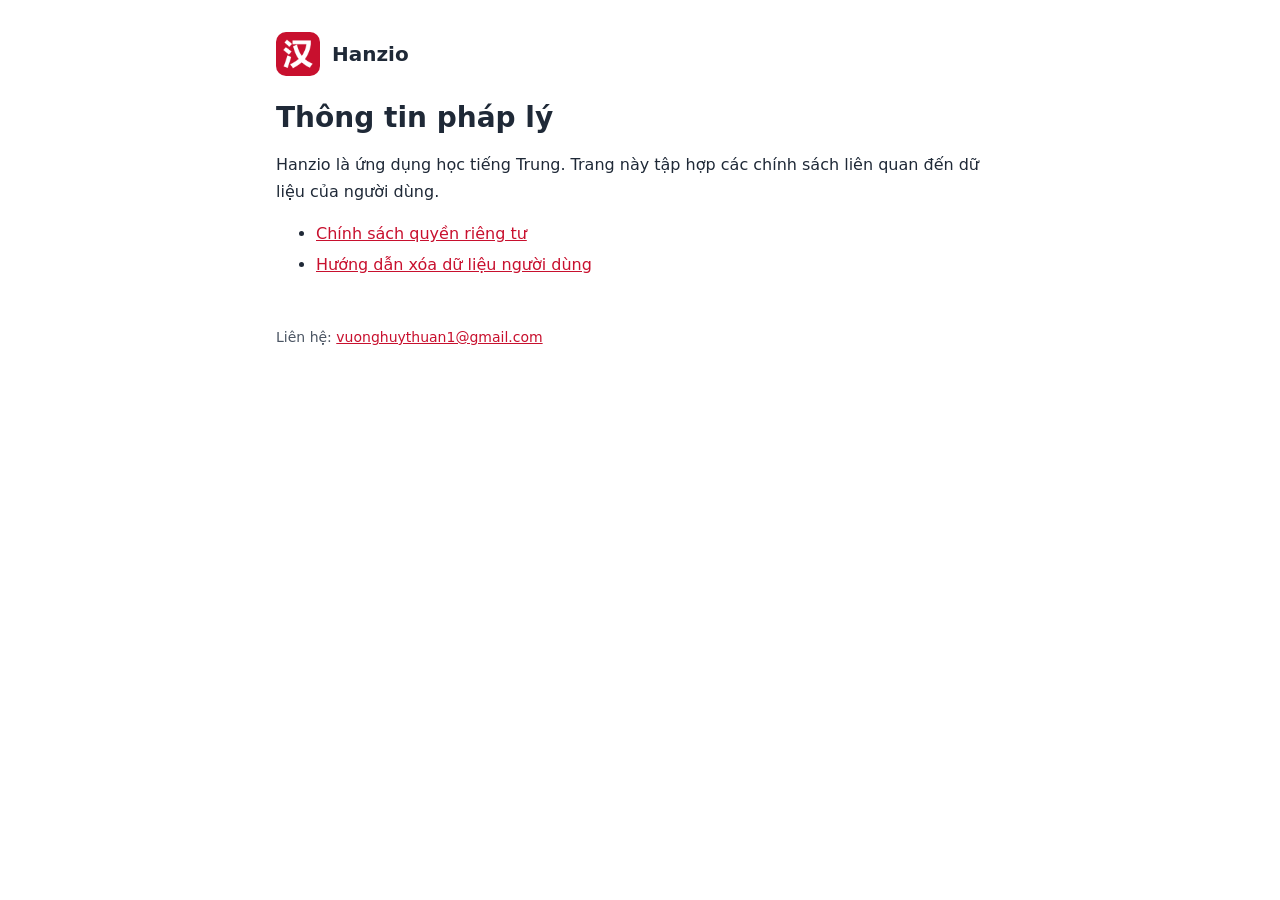
==== index.html @ eb3d3095 "docs: publish the Hanzio privacy policy and data deletion pages Public pages that the Meta app setti" ====
<!doctype html>
<html lang="vi">
<head>
  <meta charset="utf-8">
  <meta name="viewport" content="width=device-width, initial-scale=1">
  <title>Hanzio – Thông tin pháp lý</title>
  <link rel="icon" href="icon-1024.png">
  <link rel="stylesheet" href="style.css">
</head>
<body>
<main>
  <header><img src="icon-1024.png" alt=""><a href="./">Hanzio</a></header>
  <h1>Thông tin pháp lý</h1>
  <p>Hanzio là ứng dụng học tiếng Trung. Trang này tập hợp các chính sách liên quan đến dữ liệu của người dùng.</p>
  <ul>
    <li><a href="chinh-sach-quyen-rieng-tu/">Chính sách quyền riêng tư</a></li>
    <li><a href="xoa-du-lieu/">Hướng dẫn xóa dữ liệu người dùng</a></li>
  </ul>
  <footer>Liên hệ: <a href="mailto:vuonghuythuan1@gmail.com">vuonghuythuan1@gmail.com</a></footer>
</main>
</body>
</html>
---- style.css ----
:root {
  --text: #1f2937;
  --muted: #4b5563;
  --accent: #c8102e;
  --bg: #ffffff;
  --line: #e5e7eb;
}
@media (prefers-color-scheme: dark) {
  :root {
    --text: #e5e7eb;
    --muted: #9ca3af;
    --accent: #f87171;
    --bg: #111827;
    --line: #374151;
  }
}
* { box-sizing: border-box; }
body {
  margin: 0;
  background: var(--bg);
  color: var(--text);
  font: 16px/1.65 system-ui, -apple-system, "Segoe UI", Roboto, Arial, sans-serif;
}
main { max-width: 760px; margin: 0 auto; padding: 32px 16px 64px; }
header { display: flex; align-items: center; gap: 12px; margin-bottom: 8px; }
header img { width: 44px; height: 44px; border-radius: 10px; }
header a { color: var(--text); text-decoration: none; font-weight: 700; font-size: 20px; }
h1 { font-size: 28px; line-height: 1.3; margin: 24px 0 4px; }
h2 { font-size: 20px; margin: 32px 0 8px; padding-top: 16px; border-top: 1px solid var(--line); }
.effective { color: var(--muted); margin: 0 0 16px; }
a { color: var(--accent); }
li { margin: 4px 0; }
footer { margin-top: 48px; color: var(--muted); font-size: 14px; }
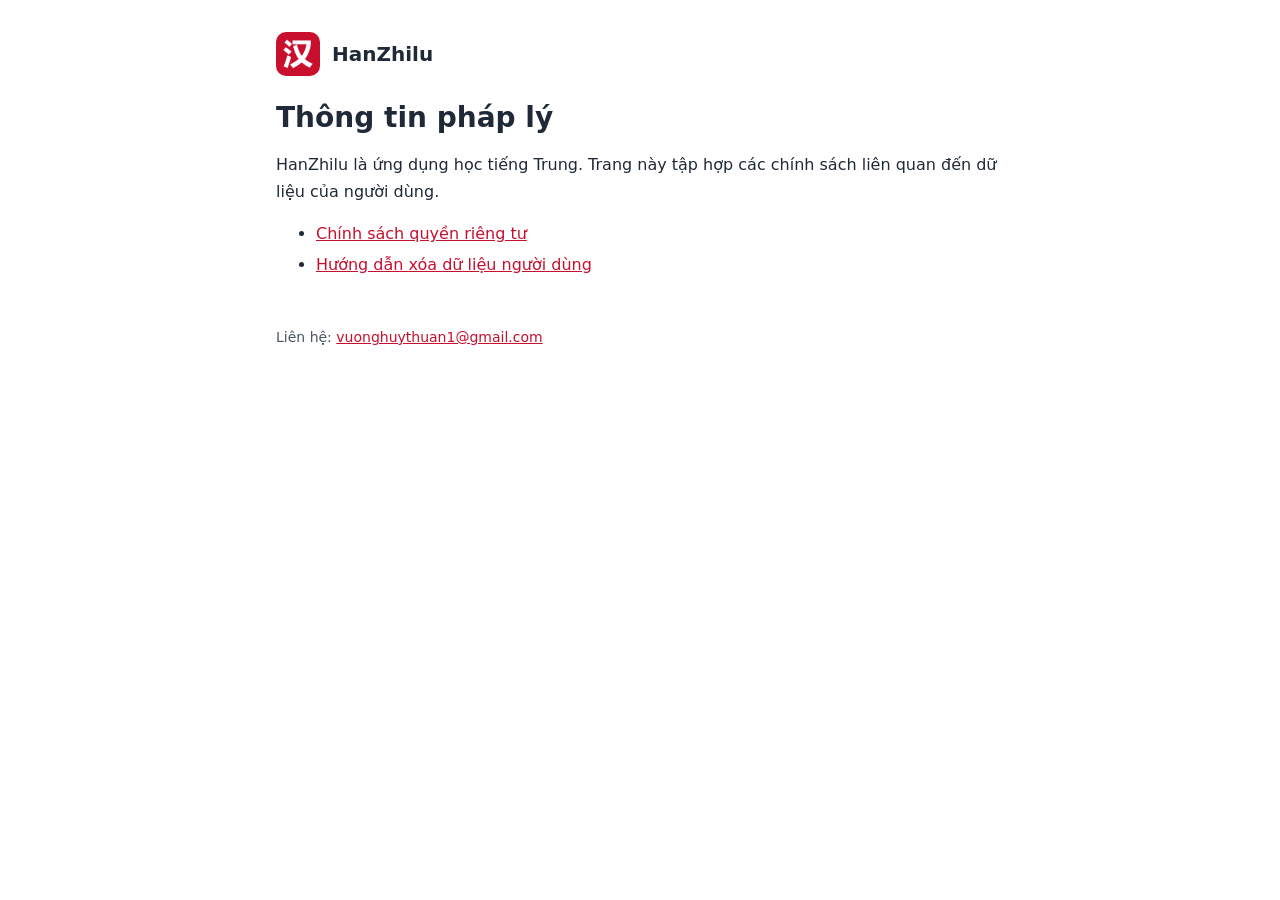
==== commit 09a8dd5d: "docs: rename the product to HanZhilu The pages and the repository (now hanzhilu-legal) use the produ" ====
--- a/index.html
+++ b/index.html
@@ -3,15 +3,15 @@
 <head>
   <meta charset="utf-8">
   <meta name="viewport" content="width=device-width, initial-scale=1">
-  <title>Hanzio – Thông tin pháp lý</title>
+  <title>HanZhilu – Thông tin pháp lý</title>
   <link rel="icon" href="icon-1024.png">
   <link rel="stylesheet" href="style.css">
 </head>
 <body>
 <main>
-  <header><img src="icon-1024.png" alt=""><a href="./">Hanzio</a></header>
+  <header><img src="icon-1024.png" alt=""><a href="./">HanZhilu</a></header>
   <h1>Thông tin pháp lý</h1>
-  <p>Hanzio là ứng dụng học tiếng Trung. Trang này tập hợp các chính sách liên quan đến dữ liệu của người dùng.</p>
+  <p>HanZhilu là ứng dụng học tiếng Trung. Trang này tập hợp các chính sách liên quan đến dữ liệu của người dùng.</p>
   <ul>
     <li><a href="chinh-sach-quyen-rieng-tu/">Chính sách quyền riêng tư</a></li>
     <li><a href="xoa-du-lieu/">Hướng dẫn xóa dữ liệu người dùng</a></li>
